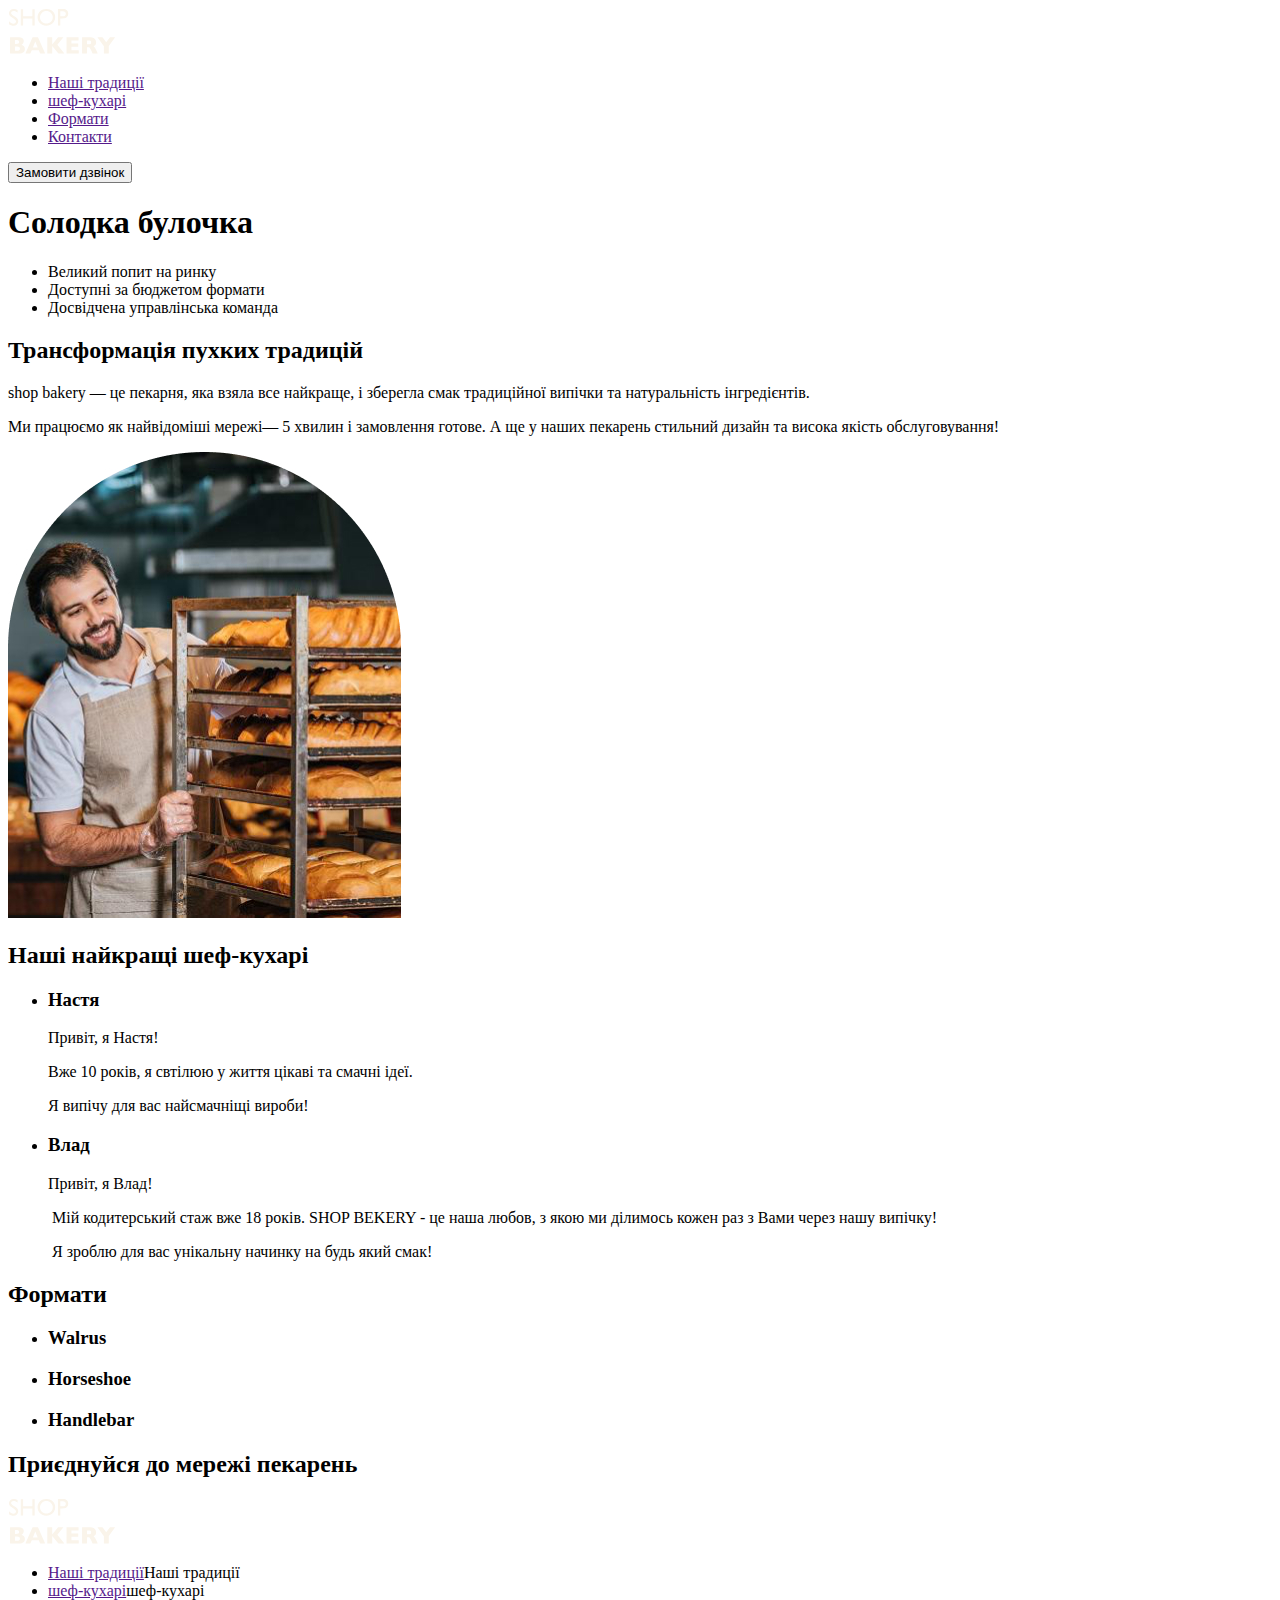
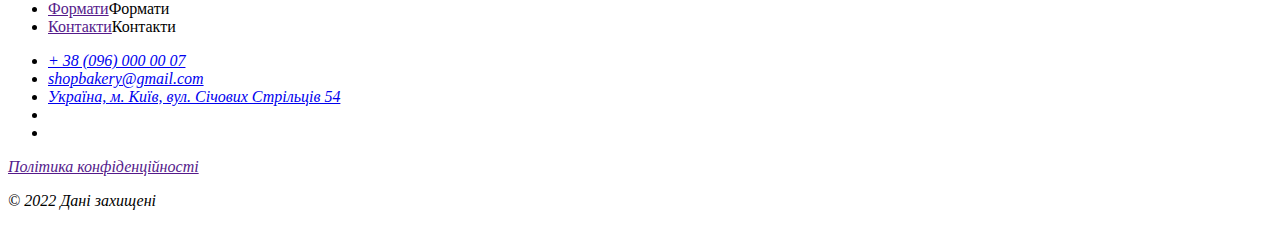
==== index.html @ 0a593c72 "first commit" ====
<!DOCTYPE html>
<html lang="uk">
<head>
    <meta charset="UTF-8">
    <meta name="viewport" content="width=device-width, initial-scale=1.0">
    <title>Солодка булочка</title>
</head>
<body>
    <header>
<nav>
        <!-- logo --> 
        <img src="./img/logo.svg" alt="логотип солодкої булочки">
        <a href=""></a>
        <!-- посилання-на-хедері -->
        <ul>
            <li> <a href="">Наші традиції</a></li>
            <li> <a href="">шеф-кухарі</a></li>
            <li><a href="">Формати</a></li>
            <li> <a href="">Контакти</a></li>
        </ul>
    </nav>
    <!-- button --> 
    <button type="button">Замовити дзвінок</button>
    </header>
    <!-- main -->
    <main>
        <!-- section1 -->
          <section>
            <h1>Солодка булочка</h1>
          </section>
          <!-- section2 -->
          <section>
            <ul>
                <li>Великий попит на ринку </li>
                <li>Доступні за бюджетом формати</li>
                <li>Досвідчена управлінська команда</li>
            </ul>
            <h2>Трансформація пухких традицій</h2>
            <p> <span>shop bakery</span> — це пекарня, яка взяла все найкраще, і зберегла смак традиційної випічки та натуральність інгредієнтів.</p>
            <p>Ми працюємо як найвідоміші мережі— 
 <span>5 хвилин і замовлення готове.</span>
А ще у наших пекарень стильний дизайн 
та висока якість обслуговування!</p>
<img src="./img/pekar.jpg" alt="усміхнений пекар з хлібом">
          </section>
          <!-- section3 -->
          <section>
            <h2><h2> Наші найкращі шеф-кухарі</h2></h2>
            <!-- Nastya-Vlad-->
            <ul>
                <li><article>
                <h3>Настя</h3>
                <p>Привіт, я Настя!</p>
                <p>Вже 10 років, я свтілюю 
у життя цікаві та смачні ідеї.</p>
<p>Я випічу для вас
найсмачніщі вироби!</p>
            </article></li>
                <li><article>
                <h3>Влад</h3>
                <p>Привіт, я Влад!</p>
                <p> Мій кодитерський стаж вже 18 років. SHOP BEKERY - це наша любов, з якою ми ділимось кожен раз з Вами через нашу випічку!</p>
                    <p> Я зроблю для вас унікальну начинку на будь який смак!</p>
            </article></li>
            </ul>
          </section>
          <!-- section4 -->
          <section>
            <h2>Формати</h2>
            <ul>
                <li><article>
                <h3 lang="en">Walrus</h3>
            </article></li>
                <li> <article>
                <h3 lang="en">Horseshoe</h3>
            </article></li>
                <li><article>
                <h3 lang="en">Handlebar</h3>
            </article></li>
            </ul>
          </section> 
          <!-- section5 -->
          <section>
            <h2>Приєднуйся до мережі пекарень</h2> 
          </section>
    </main>
    <!-- footer -->
    <footer>
        <!-- logo-footer -->
        <a href=""></a>
         <img src="./img/logo.svg" alt="логотип солодкої булочки">
         <nav>
        <!-- logo --> 
        <!-- посилання-footer -->
        <ul>
            <li> <a href="">Наші традиції</a>Наші традиції</li>
            <li> <a href="">шеф-кухарі</a>шеф-кухарі</li>
            <li><a href="">Формати</a>Формати</li>
            <li> <a href="">Контакти</a>Контакти</li>
        </ul>
    </nav>
    <address>
        <ul>
            <li><a href="tel:+380960000007">+ 38 (096) 000 00 07</a></li>
            <li><a href="mailto:shopbakery@gmail.com">shopbakery@gmail.com</a></li>
            <li><a href="https://maps.app.goo.gl/ieNkNFYsVyzppsJS6" target="_blank">Україна, м. Київ, 
вул. Січових Стрільців 54</a></li>
<!-- facebook -->
<li><a href=""></a></li>
<!-- insta -->
<li><a href=""></a></li>
        </ul>
        <a href="" target="_blank">Політика конфіденційності</a> 
        <p>© 2022 Дані захищені</p>
    </address> 
    </footer>
</body>
</html>
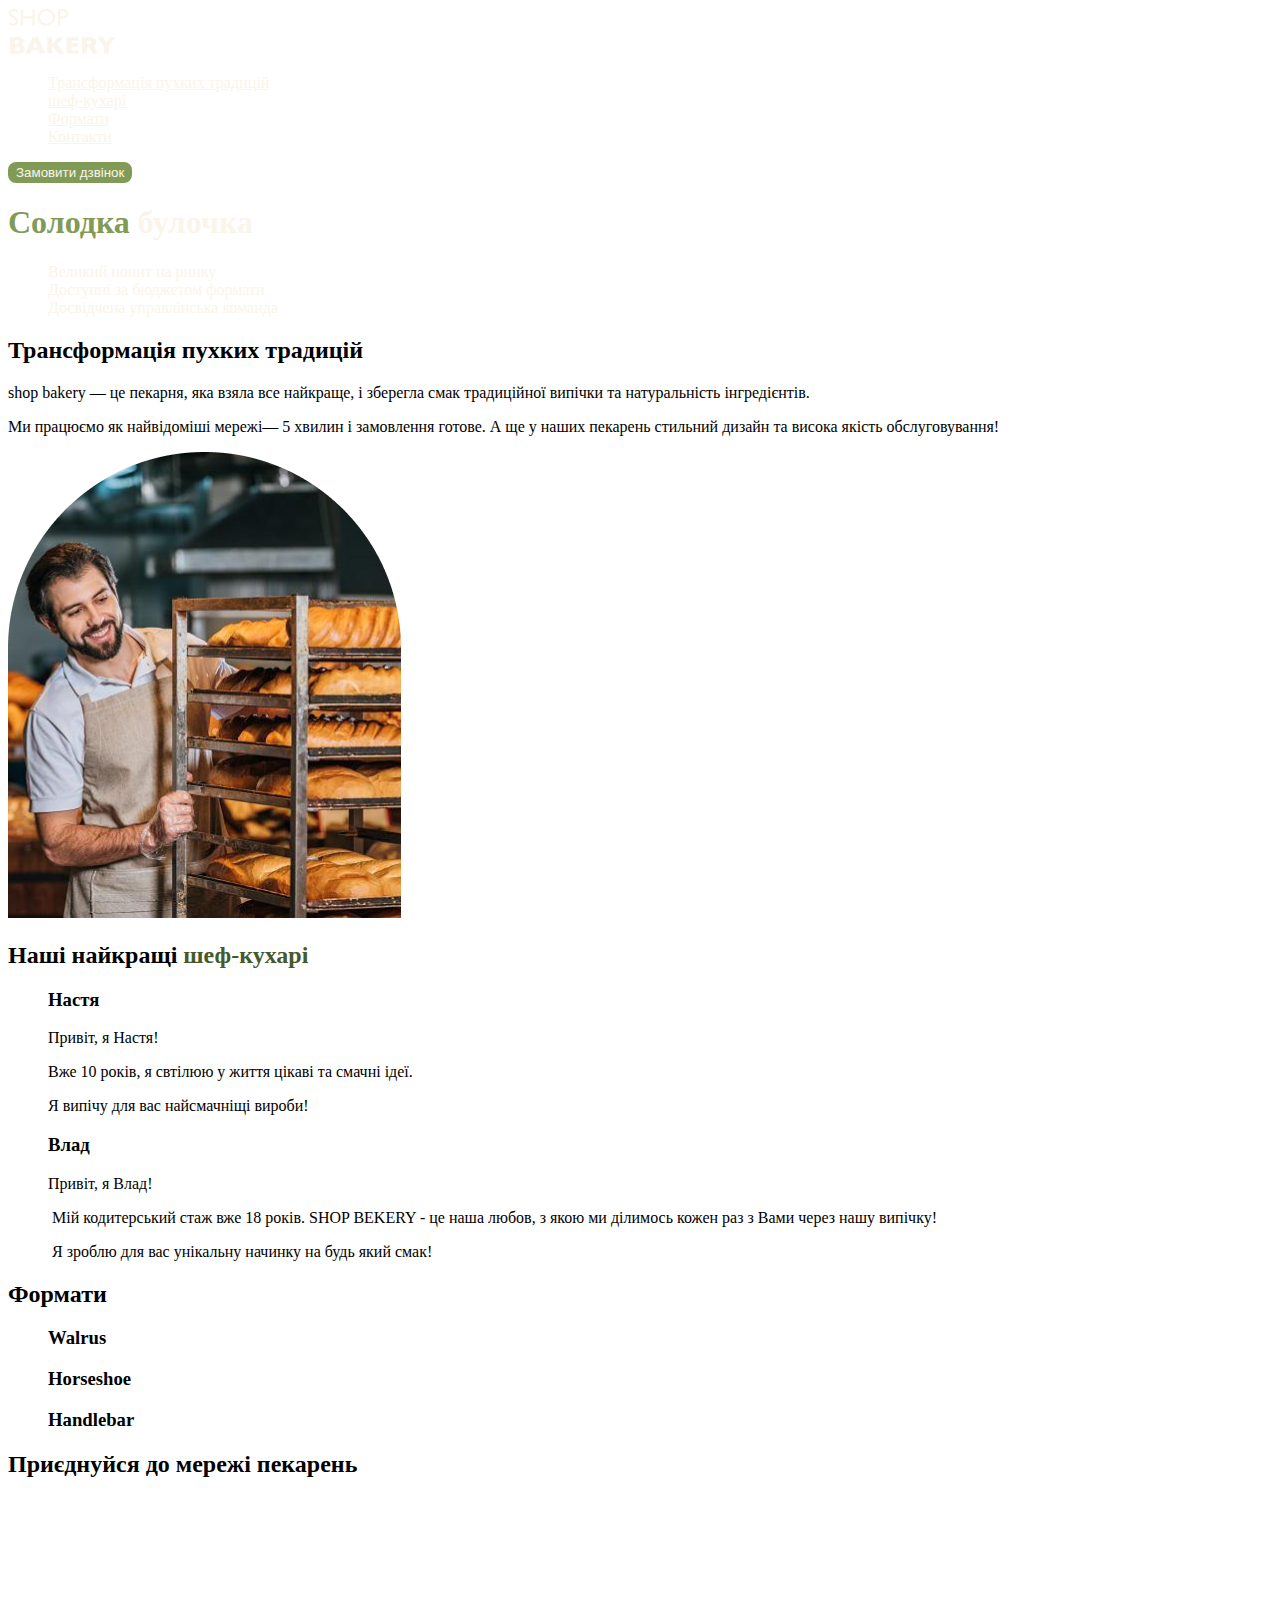
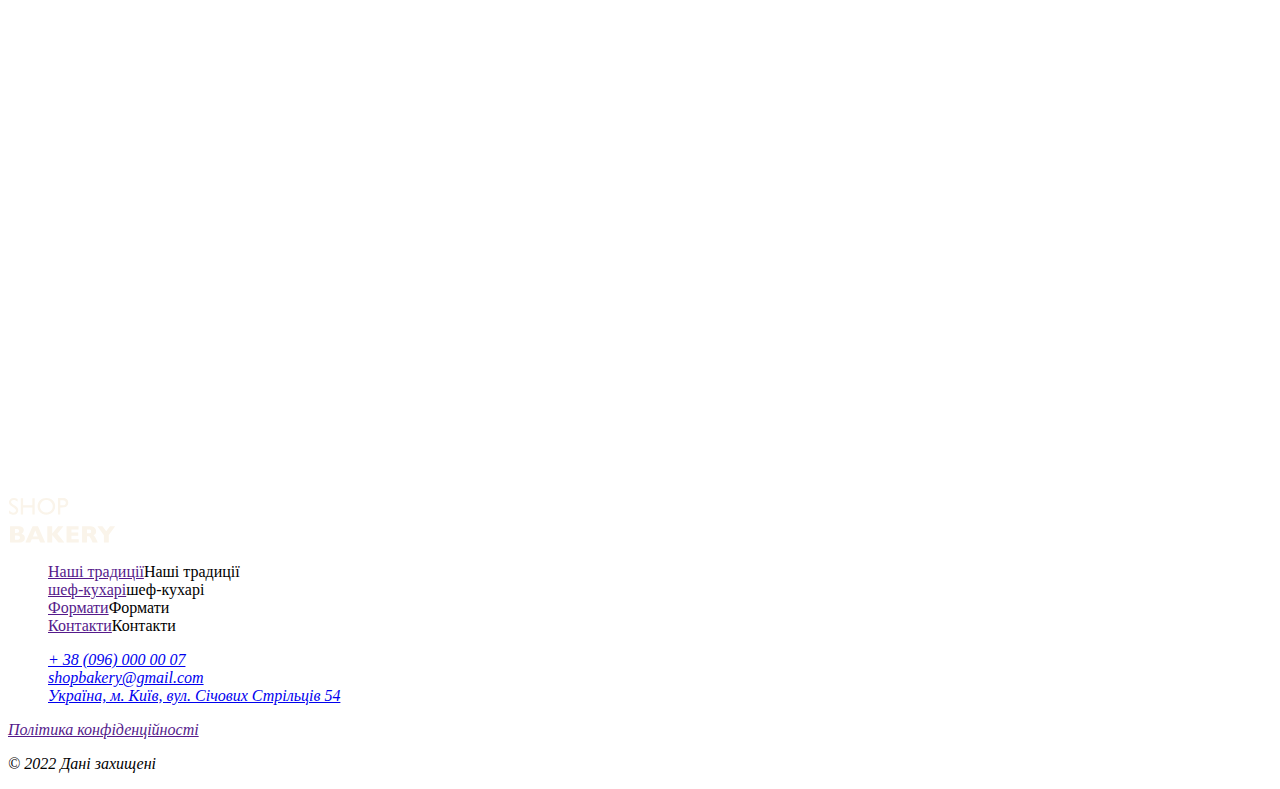
==== commit 9f66f933: "Add styles.css and css variables" ====
--- a/index.html
+++ b/index.html
@@ -4,38 +4,39 @@
     <meta charset="UTF-8">
     <meta name="viewport" content="width=device-width, initial-scale=1.0">
     <title>Солодка булочка</title>
+    
+    <link rel="stylesheet" href="./styles.css">
 </head>
 <body>
     <header>
-<nav>
         <!-- logo --> 
-        <img src="./img/logo.svg" alt="логотип солодкої булочки">
-        <a href=""></a>
+         <a href="./index.html">
+        <img src="./img/logo.svg" alt="логотип солодкої булочки"></a>
         <!-- посилання-на-хедері -->
         <ul>
-            <li> <a href="">Наші традиції</a></li>
-            <li> <a href="">шеф-кухарі</a></li>
-            <li><a href="">Формати</a></li>
-            <li> <a href="">Контакти</a></li>
+            <li> <a class="link" href="#tradition-section">Трансформація пухких традицій</a></li>
+            <li> <a class="link" href="#chiefs-section">шеф-кухарі</a></li>
+            <li><a  class="link"href="#format-section">Формати</a></li>
+            <li> <a class="link" href="#contact-section">Контакти</a></li>
         </ul>
     </nav>
-    <!-- button --> 
-    <button type="button">Замовити дзвінок</button>
+    <!-- button -->
+    <button class="button" type="button">Замовити дзвінок</button>
     </header>
     <!-- main -->
     <main>
         <!-- section1 -->
           <section>
-            <h1>Солодка булочка</h1>
+            <h1 class="hero-title"><span class="accent">Солодка</span> булочка</h1>
           </section>
           <!-- section2 -->
-          <section>
-            <ul>
+          <section id="tradition section">
+            <ul class="advantages-list">
                 <li>Великий попит на ринку </li>
                 <li>Доступні за бюджетом формати</li>
                 <li>Досвідчена управлінська команда</li>
             </ul>
-            <h2>Трансформація пухких традицій</h2>
+            <h2 class="section-title">Трансформація пухких традицій</h2>
             <p> <span>shop bakery</span> — це пекарня, яка взяла все найкраще, і зберегла смак традиційної випічки та натуральність інгредієнтів.</p>
             <p>Ми працюємо як найвідоміші мережі— 
  <span>5 хвилин і замовлення готове.</span>
@@ -44,8 +45,8 @@
 <img src="./img/pekar.jpg" alt="усміхнений пекар з хлібом">
           </section>
           <!-- section3 -->
-          <section>
-            <h2><h2> Наші найкращі шеф-кухарі</h2></h2>
+          <section id="chiefs-section">
+            <h2 class="section-title"> Наші найкращі <span class="accent">шеф-кухарі</span></h2>
             <!-- Nastya-Vlad-->
             <ul>
                 <li><article>
@@ -68,8 +69,8 @@
             </ul>
           </section>
           <!-- section4 -->
-          <section>
-            <h2>Формати</h2>
+          <section id="format-section">
+            <h2 class="section-title">Формати</h2>
             <ul>
                 <li><article>
                 <h3 lang="en">Walrus</h3>
@@ -83,8 +84,9 @@
             </ul>
           </section> 
           <!-- section5 -->
-          <section>
-            <h2>Приєднуйся до мережі пекарень</h2> 
+          <section id="contact-section">
+            <h2 class="section-title">Приєднуйся до мережі пекарень</h2> 
+            <iframe src="https://www.google.com/maps/embed?pb=!1m18!1m12!1m3!1d9680.030960998427!2d21.00530376660225!3d52.186219923819074!2m3!1f0!2f0!3f0!3m2!1i1024!2i768!4f13.1!3m3!1m2!1s0x471ecb77aceae487%3A0xaa0dc6c60d1f5129!2sMiau%20Cafe!5e0!3m2!1sen!2spl!4v1713032537864!5m2!1sen!2spl" width="603" height="595" style="border:0;" allowfullscreen="" loading="lazy" referrerpolicy="no-referrer-when-downgrade"></iframe>
           </section>
     </main>
     <!-- footer -->
@@ -114,14 +116,14 @@
 <li><a href=""></a></li>
         </ul>
         <a href="" target="_blank">Політика конфіденційності</a> 
-        <p>© 2022 Дані захищені</p>
+        <p>&copy; 2022 Дані захищені</p> 
     </address> 
     </footer>
 </body>
 </html>
+ 
 
 
 
 
 
-
--- a/styles.css
+++ b/styles.css
@@ -0,0 +1,58 @@
+:root {
+    --color-primary-dark: #31261a;
+    --color-primary-light: #faf4ea;
+    --color-brand-light: #819b57;  
+    --color-brand-dark: #465929; 
+}
+
+/* base */
+body{ 
+    color: --color-primary-dark:
+}
+
+ul{
+    list-style-type: none;
+}
+
+/* button */
+.button{
+    color: var(--color-primary-light);
+    background-color: var(--color-brand-light);
+    border: 2px solid var(--color-brand-light);
+    border-radius: 8px;
+    cursor: pointer;
+}
+
+.button:hover{
+    color: var(--color-brand-dark);
+background-color: transparent;
+}
+
+/* link */
+.link{
+    color: var(--color-primary-light);
+}
+
+.link:hover{
+    color: var(--color-brand-light);
+}
+
+/* hero-title */
+.hero-title{
+    color: var(--color-primary-light);
+}
+
+.hero-title .accent{
+    color: var(--color-brand-light); 
+}
+
+/* advantages-list */
+.advantages-list{
+    color:  var(--color-primary-light);
+background-color: var(---color-brand-light);
+}
+
+/* section-title */
+.section-title .accent{
+    color: var(--color-brand-dark);
+}
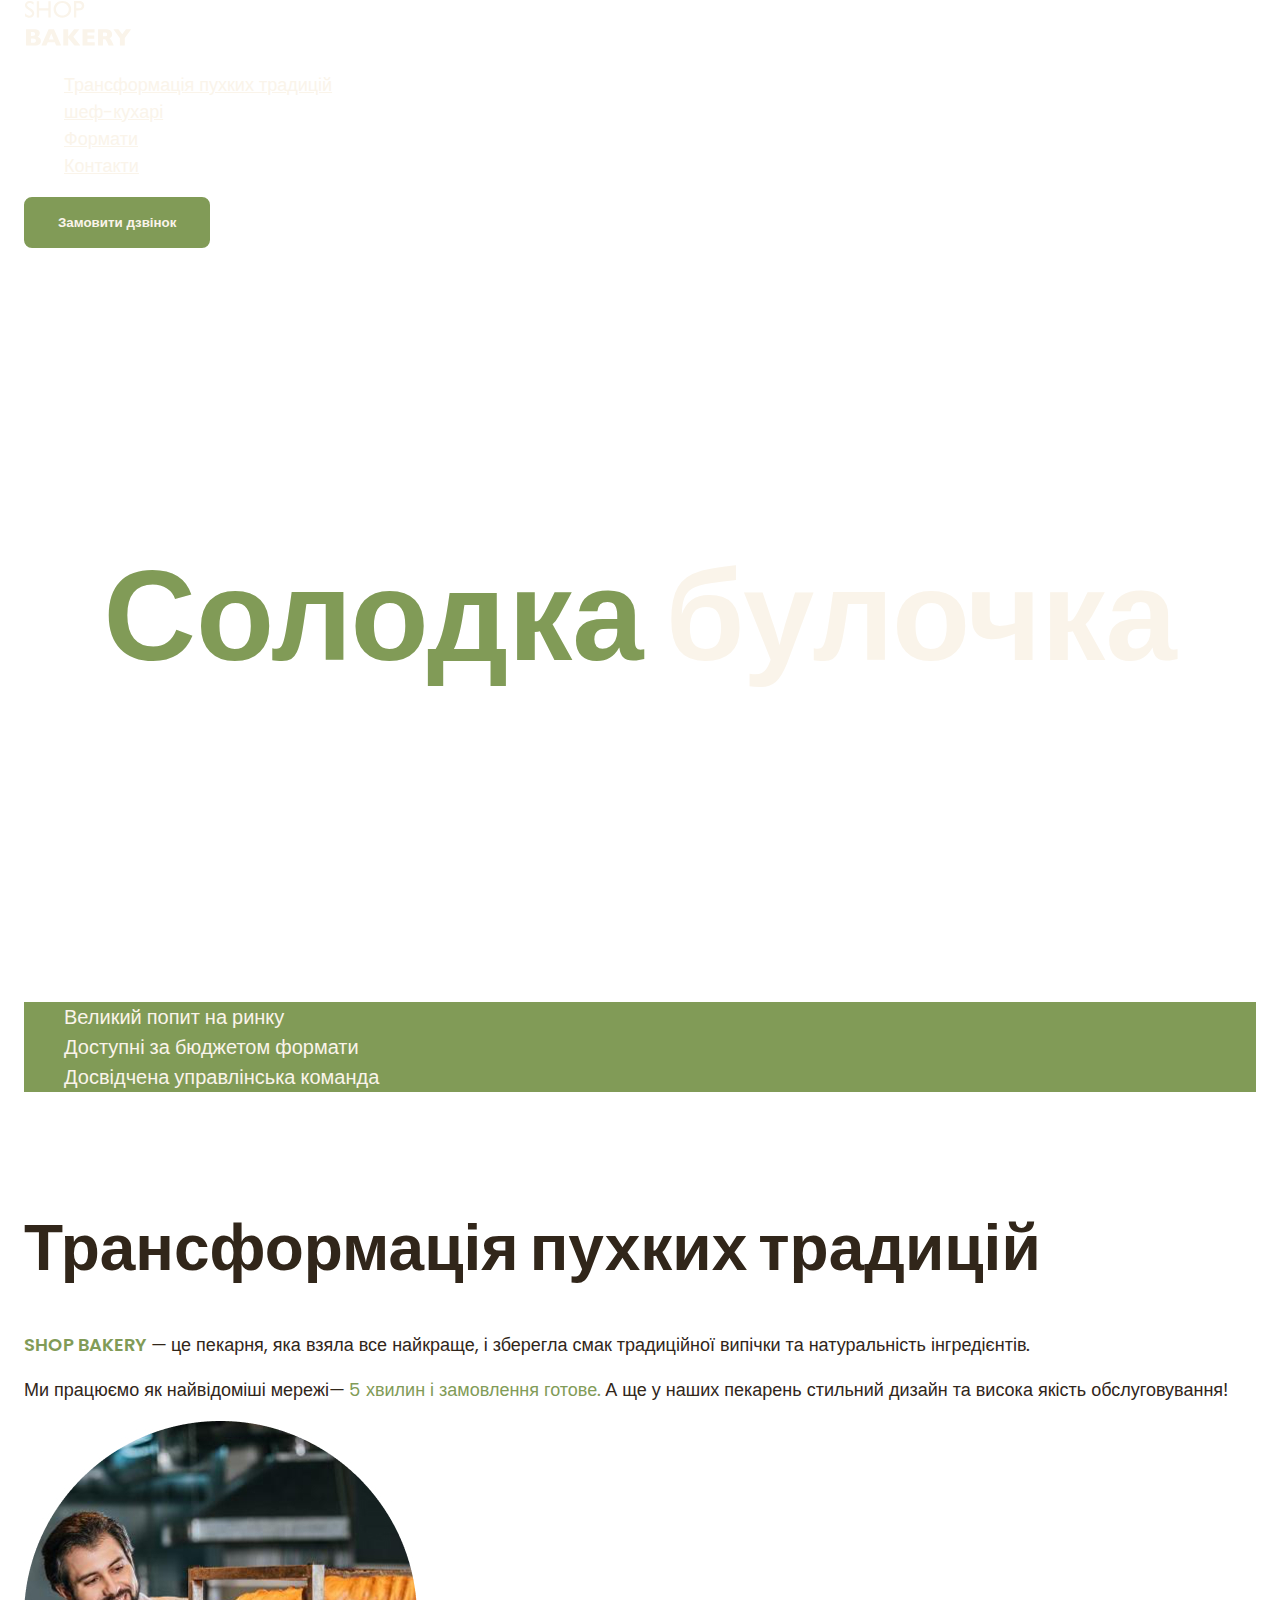
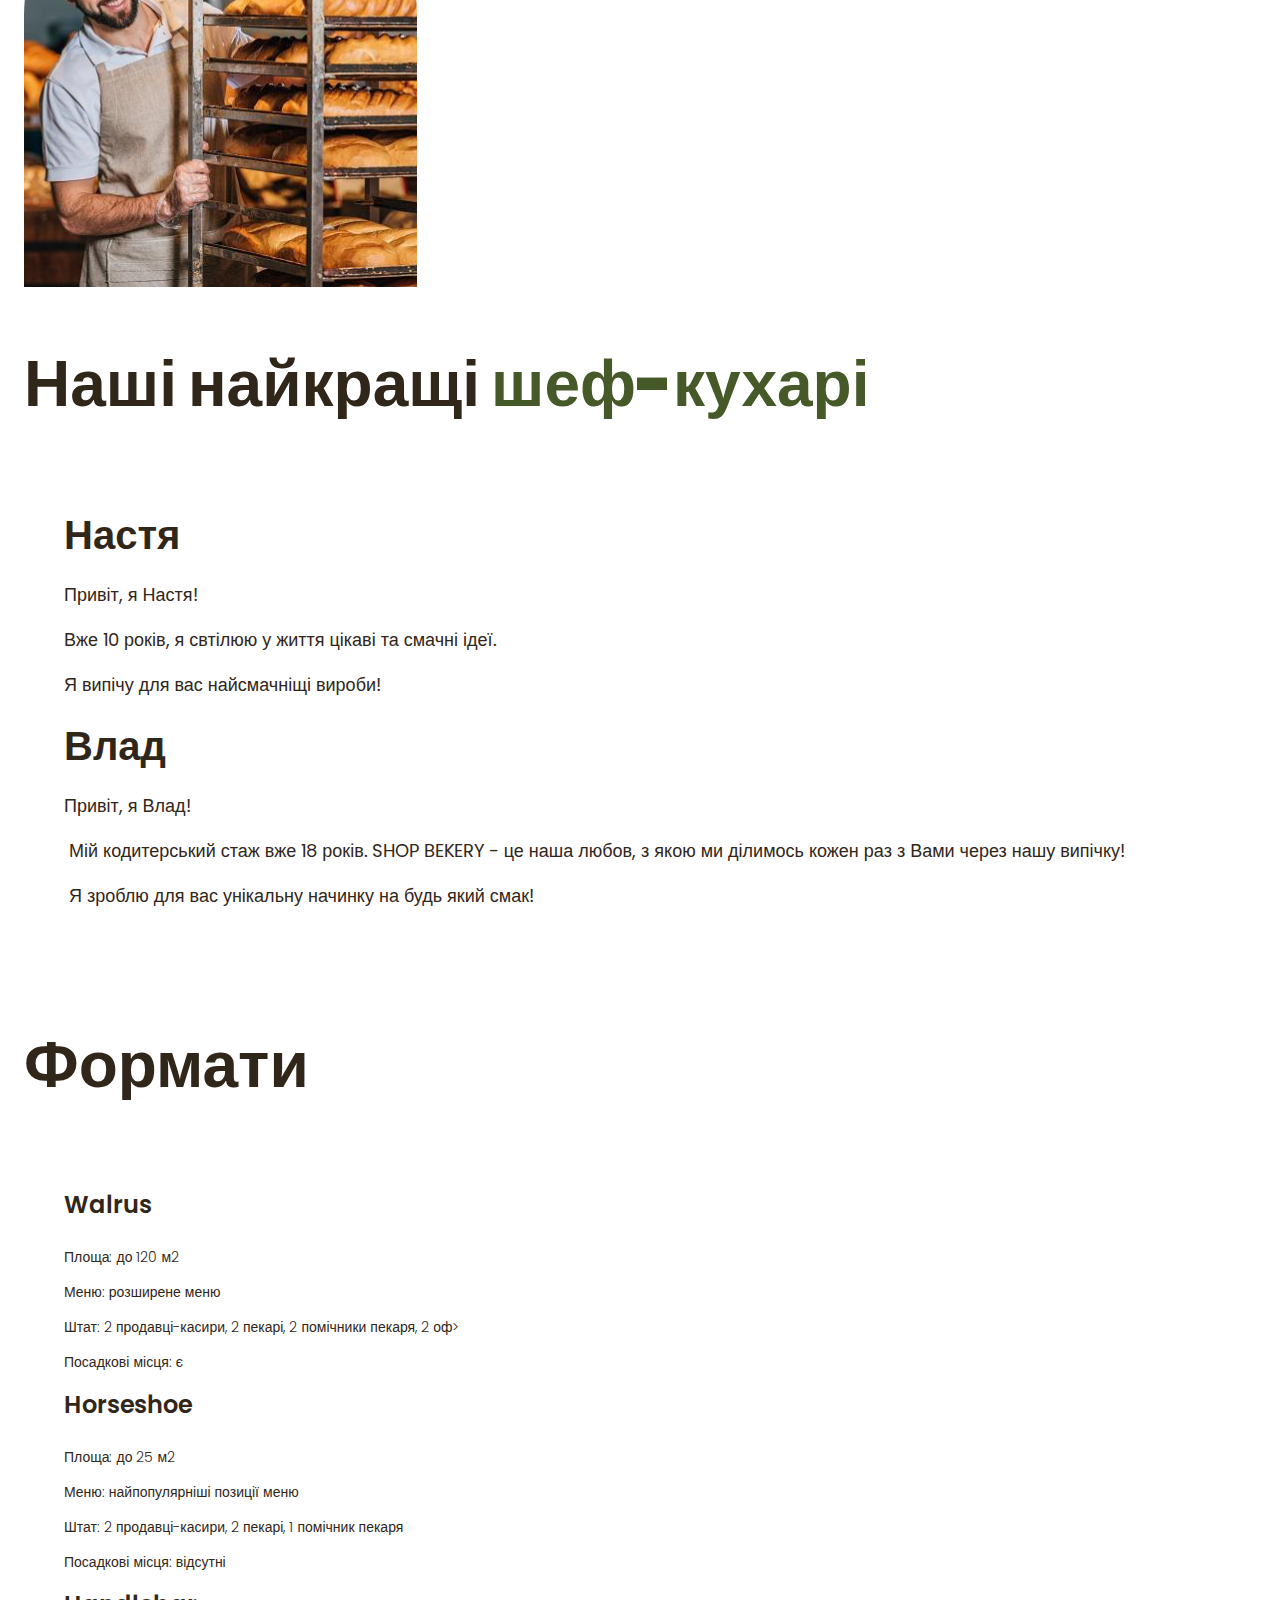
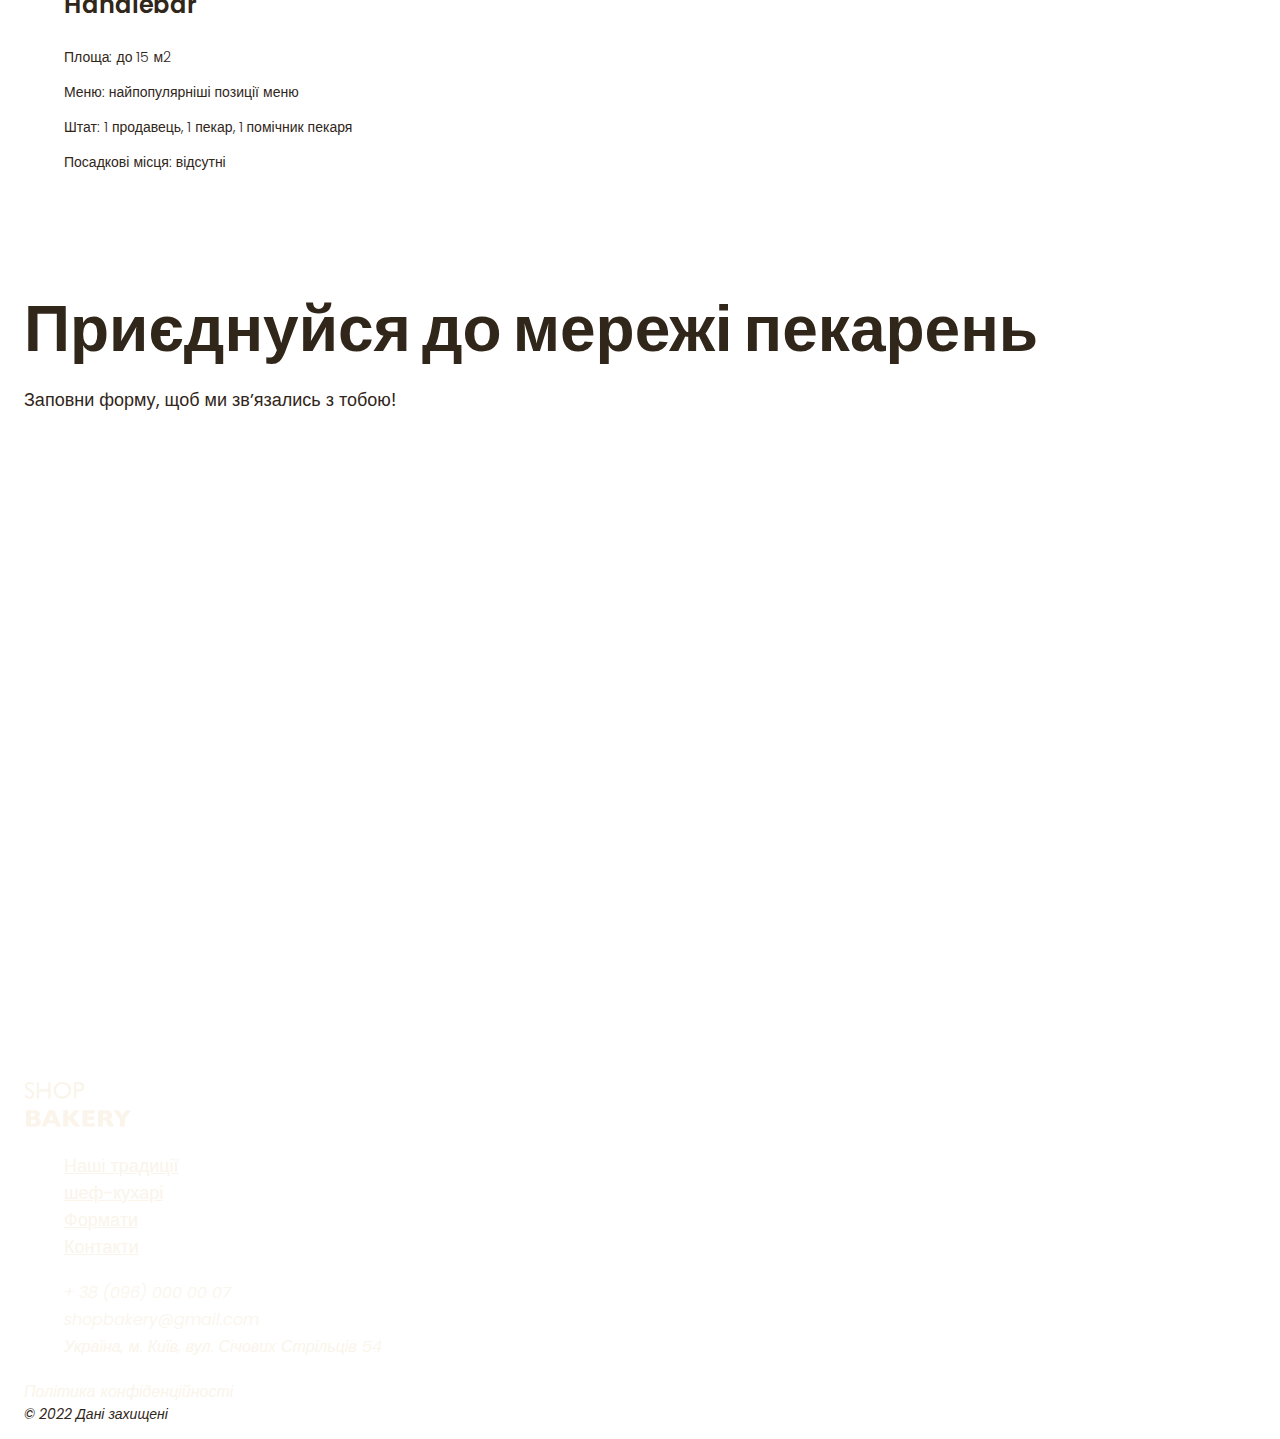
==== commit 3fe8a369: "padding" ====
--- a/index.html
+++ b/index.html
@@ -4,12 +4,16 @@
     <meta charset="UTF-8">
     <meta name="viewport" content="width=device-width, initial-scale=1.0">
     <title>Солодка булочка</title>
-    
+<link rel="preconnect" href="https://fonts.googleapis.com">
+<link rel="preconnect" href="https://fonts.gstatic.com" crossorigin>
+<link href="https://fonts.googleapis.com/css2?family=Poppins:ital,wght@0,300;0,400;0,900;1,600&display=swap" rel="stylesheet">
+<!-- Styles -->
     <link rel="stylesheet" href="./styles.css">
 </head>
 <body>
     <header>
-        <!-- logo --> 
+      <div class="container">
+          <!-- logo --> 
          <a href="./index.html">
         <img src="./img/logo.svg" alt="логотип солодкої булочки"></a>
         <!-- посилання-на-хедері -->
@@ -22,35 +26,49 @@
     </nav>
     <!-- button -->
     <button class="button" type="button">Замовити дзвінок</button>
+      </div>
     </header>
     <!-- main -->
     <main>
         <!-- section1 -->
-          <section>
-            <h1 class="hero-title"><span class="accent">Солодка</span> булочка</h1>
+          <section class="hero-section">
+            <div class="container">
+                <h1 class="hero-title"><span class="accent">Солодка</span> булочка</h1>
+            </div>
           </section>
+          <!-- section 0  -->
+          <section> 
+            <div class="container">
+                   <h1 class="visually-hidden">Наші переваги</h1>
+             <ul class="advantages-list">
+                <li class="advanteges-item">Великий попит на ринку </li>
+                <li class="advanteges-item">Доступні за бюджетом формати</li>
+                <li class="advanteges-item">Досвідчена управлінська команда</li>
+            </ul>
+            </div>
+         </section>
           <!-- section2 -->
-          <section id="tradition section">
-            <ul class="advantages-list">
-                <li>Великий попит на ринку </li>
-                <li>Доступні за бюджетом формати</li>
-                <li>Досвідчена управлінська команда</li>
-            </ul>
-            <h2 class="section-title">Трансформація пухких традицій</h2>
-            <p> <span>shop bakery</span> — це пекарня, яка взяла все найкраще, і зберегла смак традиційної випічки та натуральність інгредієнтів.</p>
-            <p>Ми працюємо як найвідоміші мережі— 
- <span>5 хвилин і замовлення готове.</span>
+          <section class="tradition-section" id="tradition section">
+       <div class="container">
+             <!-- Section title 2 -->
+            <h2 class="traditions-title section-title">Трансформація пухких традицій</h2>
+            <p class="text-traditions">
+                 <span class="brand-uppercase">shop bakery</span> — це пекарня, яка взяла все найкраще, і зберегла смак традиційної випічки та натуральність інгредієнтів.</p>
+            <p class="text-traditions">Ми працюємо як найвідоміші мережі— 
+ <span class="brand">5 хвилин і замовлення готове.</span>
 А ще у наших пекарень стильний дизайн 
 та висока якість обслуговування!</p>
 <img src="./img/pekar.jpg" alt="усміхнений пекар з хлібом">
+       </div>
           </section>
           <!-- section3 -->
-          <section id="chiefs-section">
-            <h2 class="section-title"> Наші найкращі <span class="accent">шеф-кухарі</span></h2>
+          <section class="section" id="chiefs-section">
+           <div class="container">
+             <h2 class="chiefs-title section-title"> Наші найкращі <span class="accent">шеф-кухарі</span></h2>
             <!-- Nastya-Vlad-->
             <ul>
                 <li><article>
-                <h3>Настя</h3>
+                <h3 class="chief-title">Настя</h3>
                 <p>Привіт, я Настя!</p>
                 <p>Вже 10 років, я свтілюю 
 у життя цікаві та смачні ідеї.</p>
@@ -58,7 +76,7 @@
 найсмачніщі вироби!</p>
             </article></li>
                 <li><article>
-                <h3>Влад</h3>
+                <h3 class="chief-title">Влад</h3>
                 <p>Привіт, я Влад!</p>
                 <p>  Мій кодитерський стаж вже 18 років. @@ -67,57 +85,78 @@
 Я зроблю для вас унікальну начинку на будь який смак!</p>
             </article></li>
             </ul>
+           </div>
           </section>
           <!-- section4 -->
-          <section id="format-section">
-            <h2 class="section-title">Формати</h2>
-            <ul>
+          <section class="section" id="format-section">
+          
+           <div class="container">
+              <h2 class="formats-title section-title">Формати</h2>
+             <ul>
                 <li><article>
-                <h3 lang="en">Walrus</h3>
+                <h3 class="format-title" lang="en">Walrus</h3>
+                <div class="format-text"><p>Площа: до 120 м2</p>
+                <p>Меню: розширене меню </p>
+                <p>Штат: 2 продавці-касири, 2 пекарі, 2 помічники пекаря, 2 оф>
+                <p>Посадкові місця: є</p></div>
             </article></li>
                 <li> <article>
-                <h3 lang="en">Horseshoe</h3>
+                <h3 class="format-title" lang="en">Horseshoe</h3>
+                <div class="format-text"> <p>Площа: до 25 м2</p>
+                <p>Меню: найпопулярніші позиції меню</p>
+                <p>Штат: 2 продавці-касири, 2 пекарі, 1 помічник пекаря</p>
+                <p>Посадкові місця: відсутні</p></div>
             </article></li>
                 <li><article>
-                <h3 lang="en">Handlebar</h3>
+                <h3 class="format-title" lang="en">Handlebar</h3>
+                <div class="format-text"><p>Площа: до 15 м2</p>
+                <p>Меню: найпопулярніші позиції меню </p>
+                <p>Штат: 1 продавець, 1 пекар, 1 помічник пекаря</p>
+                <p>Посадкові місця: відсутні</p></div>
             </article></li>
             </ul>
+           </div>
           </section> 
           <!-- section5 -->
-          <section id="contact-section">
-            <h2 class="section-title">Приєднуйся до мережі пекарень</h2> 
+          <section class="section" id="contact-section">
+           <div class="container">
+             <h2 class="contact-title section-title">Приєднуйся до мережі пекарень</h2> 
+            <p>Заповни форму, щоб ми звʼязались з тобою!</p>
             <iframe src="https://www.google.com/maps/embed?pb=!1m18!1m12!1m3!1d9680.030960998427!2d21.00530376660225!3d52.186219923819074!2m3!1f0!2f0!3f0!3m2!1i1024!2i768!4f13.1!3m3!1m2!1s0x471ecb77aceae487%3A0xaa0dc6c60d1f5129!2sMiau%20Cafe!5e0!3m2!1sen!2spl!4v1713032537864!5m2!1sen!2spl" width="603" height="595" style="border:0;" allowfullscreen="" loading="lazy" referrerpolicy="no-referrer-when-downgrade"></iframe>
+           </div>
           </section>
     </main>
     <!-- footer -->
     <footer>
-        <!-- logo-footer -->
+      <div class="container">
+          <!-- logo-footer -->
         <a href=""></a>
          <img src="./img/logo.svg" alt="логотип солодкої булочки">
          <nav>
         <!-- logo --> 
         <!-- посилання-footer -->
         <ul>
-            <li> <a href="">Наші традиції</a>Наші традиції</li>
-            <li> <a href="">шеф-кухарі</a>шеф-кухарі</li>
-            <li><a href="">Формати</a>Формати</li>
-            <li> <a href="">Контакти</a>Контакти</li>
+            <li> <a class="link" href="">Наші традиції</a></li>
+            <li> <a class="link" href="">шеф-кухарі</a></li>
+            <li><a class="link" href="">Формати</a></li>
+            <li> <a class="link" href="">Контакти</a></li>
         </ul>
     </nav>
     <address>
-        <ul>
-            <li><a href="tel:+380960000007">+ 38 (096) 000 00 07</a></li>
-            <li><a href="mailto:shopbakery@gmail.com">shopbakery@gmail.com</a></li>
-            <li><a href="https://maps.app.goo.gl/ieNkNFYsVyzppsJS6" target="_blank">Україна, м. Київ, 
+        <ul> 
+            <li><a class="adress-link" href="tel:+380960000007">+ 38 (096) 000 00 07</a></li>
+            <li><a class="adress-link" href="mailto:shopbakery@gmail.com">shopbakery@gmail.com</a></li>
+            <li><a class="adress-link" href="https://maps.app.goo.gl/ieNkNFYsVyzppsJS6" target="_blank">Україна, м. Київ, 
 вул. Січових Стрільців 54</a></li>
 <!-- facebook -->
 <li><a href=""></a></li>
 <!-- insta -->
 <li><a href=""></a></li>
         </ul>
-        <a href="" target="_blank">Політика конфіденційності</a> 
-        <p>&copy; 2022 Дані захищені</p> 
+        <a class="adress-link href=" target="_blank">Політика конфіденційності</a> 
+        <p class="adress-copyright" >&copy; 2022 Дані захищені</p> 
     </address> 
+      </div>
     </footer>
 </body>
 </html>
@@ -127,3 +166,14 @@
 
 
 
+
+
+
+
+
+
+
+
+
+
+
--- a/styles.css
+++ b/styles.css
@@ -1,58 +1,212 @@
+@font-face {
+  font-display: swap; 
+  font-family: 'Poppins';
+  font-style: normal;
+  font-weight: 300;
+  src: url('../fonts/poppins-v21-latin-300.woff2') format('woff2'); 
+}
+@font-face {
+  font-display: swap;
+  font-family: 'Poppins';
+  font-style: normal;
+  font-weight: 400;
+  src: url('../fonts/poppins-v21-latin-regular.woff2') format('woff2'); 
+}
+@font-face {
+  font-display: swap; 
+  font-family: 'Poppins';
+  font-style: normal;
+  font-weight: 600;
+  src: url('../fonts/poppins-v21-latin-600.woff2') format('woff2');
+}
+@font-face {
+  font-display: swap; 
+  font-family: 'Poppins';
+  font-style: normal;
+  font-weight: 900;
+  src: url('../fonts/poppins-v21-latin-900.woff2') format('woff2'); 
+}
+
 :root {
-    --color-primary-dark: #31261a;
-    --color-primary-light: #faf4ea;
-    --color-brand-light: #819b57;  
-    --color-brand-dark: #465929; 
-}
-
-/* base */
-body{ 
-    color: --color-primary-dark:
-}
-
-ul{
-    list-style-type: none;
+  --color-primary-dark: #31261a;
+  --color-primary-light: #faf4ea;
+  --color-brand-light: #819b57;
+  --color-brand-dark: #465929;
+}
+
+/* Base Styles */
+* {
+    box-sizing: border-box;
+}
+body {
+  color: var(--color-primary-dark);
+  font-family: "Poppins", sans-serif; /* Apply Poppins to all elements */
+  font-size: 18px;
+  font-weight: 400;
+  line-height: 1.5;
+  margin: 0;
+}
+
+h1, h2, h3, h4, h5, h6, p {
+    margin-top: 0%;
+}
+
+ul {
+  list-style-type: none;
+}
+
+
+.visually-hidden
+{position:absolute;
+left:-10000px;
+top:auto;
+width:1px;
+height:1px;
+overflow:hidden;}
+
+.section {
+    padding: 48px 0;
+}
+.container {
+    width: 100%;
+    max-width: 1288px;
+    margin: 0 auto;
+    padding: 0 24px;
 }
 
 /* button */
-.button{
-    color: var(--color-primary-light);
-    background-color: var(--color-brand-light);
-    border: 2px solid var(--color-brand-light);
-    border-radius: 8px;
-    cursor: pointer;
-}
-
-.button:hover{
-    color: var(--color-brand-dark);
-background-color: transparent;
+.button {
+    padding: 16px 32px;
+  color: var(--color-primary-light);
+  background-color: var(--color-brand-light);
+  border: 2px solid var(--color-brand-light);
+  border-radius: 8px;
+  cursor: pointer;
+  font-weight: 600;
+}
+
+.button:hover {
+  color: var(--color-brand-dark);
+  background-color: transparent;
 }
 
 /* link */
-.link{
-    color: var(--color-primary-light);
-}
-
-.link:hover{
+.link {
+  color: var(--color-primary-light);
+  
+}
+
+.link:hover {
+  color: var(--color-brand-light);
+  font-weight: 600;
+}
+
+/* hero-section */
+.hero-section {
+    padding: 272px 0;
+}
+
+.hero-title {
+  color: var(--color-primary-light);
+ text-align: center;
+ font-size: 128px;
+ font-weight: 900;
+ margin-bottom: 0%;
+}
+
+.hero-title .accent {
+  color: var(--color-brand-light);
+}
+
+/* advantages-list */
+.advantages-list {
+  color: var(--color-primary-light);
+  background-color: var(--color-brand-light); /* Corrected typo */
+}
+
+.advanteges-item{
+    font-weight: 300;
+    font-size: 20px;
+}
+
+.section-title {
+    font-size: 64px;
+    font-weight: 900;
+    line-height: 1.3;
+}
+
+/* section-title */
+.section-title .accent {
+  color: var(--color-brand-dark);
+}
+
+/* traditions-section */
+.tradition-section {
+    padding-top: 96px;
+}
+
+.traditions-title {
+    margin-bottom: 42px;
+}
+
+.text-traditions .brand {
     color: var(--color-brand-light);
 }
 
-/* hero-title */
-.hero-title{
-    color: var(--color-primary-light);
-}
-
-.hero-title .accent{
-    color: var(--color-brand-light); 
-}
-
-/* advantages-list */
-.advantages-list{
-    color:  var(--color-primary-light);
-background-color: var(---color-brand-light);
-}
-
-/* section-title */
-.section-title .accent{
-    color: var(--color-brand-dark);
-}
+
+/* traditions-uppecase-brand */
+.text-traditions .brand-uppercase {
+    text-transform: uppercase;
+    color: var(--color-brand-light);
+      font-weight: 600; 
+}
+
+/* chiefs-title */
+.chiefs-title{
+    margin-bottom: 80px;
+}
+
+.chief-title {
+       margin-bottom: 16px;
+     font-weight: 600;
+    font-size: 40px;
+}
+
+/* Format-title */
+.format-title{
+    font-size: 24px;
+    font-weight: 600;
+}
+
+.formats-title {
+    margin-bottom: 80px;
+}
+
+/* format-text */
+.format-text{
+    font-size: 14px;
+    font-weight: 300;
+}
+/* contacts */
+.contact-title {
+    margin-bottom: 16px;
+}
+
+/* footer */
+.adress-link {
+    text-decoration: none;
+    font-size: 16px;
+    font-weight: 300;
+    color: var(--color-primary-light)
+}
+
+.adress-link:hover{
+    color: var(--color-brand-light)
+}
+
+.adress-copyright {
+    font-size: 14px;
+}
+
+
+
